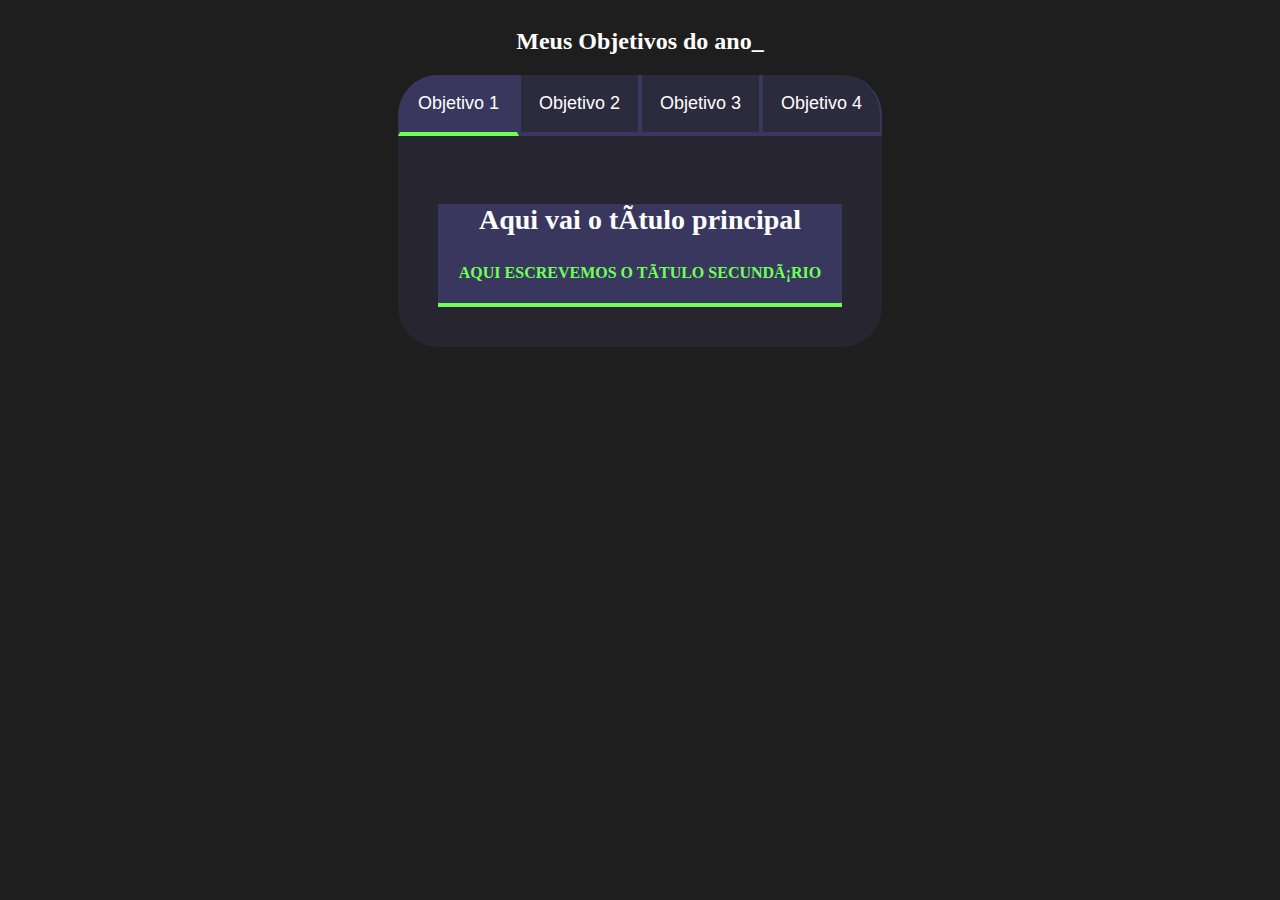
==== index.html @ cedd99f6 "au1" ====
<!DOCTYPE html>
<html lang="pt-br
<body>

    <meta charset="UTF-8">
    <meta name="viewport" content="width=device-width, initial-scale=1.0">
    <title>Meus objetivos do ano</title>
    <link rel="stylesheet" href="style.css">
</head>

<body>

    <section class="conteudo-principal">
        <h2 class=”titulo-principal”>Meus Objetivos do ano<span>_<span></h2>

        <div class="conteudo">
            <div class="botoes">
                <button class="botao ativo"> Objetivo 1 </button>
                <button class="botao "> Objetivo 2 </button>
                <button class="botao "> Objetivo 3 </button>
                <button class="botao "> Objetivo 4 </button>
            </div>

            <div class="abas-textos">
                <div class="aba-conteudo ativo">
                    <h3 class="aba-conteudo-titulo-principal"> Aqui vai o título principal </h3>
                    <h4 class="aba-conteudo-titulo-secundario">Aqui escrevemos o título secundário </h4>
                </div>
                <div class="aba-conteudo">
                    <h3 class="aba-conteudo-titulo-principal"> Arickqui vai o título principal </h3>
                    <h4 class="aba-conteudo-titulo-secundario">Aqui escrevemos o título secundário </h4>
                </div>
                <div class="aba-conteudo">
                    <h3 class="aba-conteudo-titulo-principal"> Aqui vai o título principal </h3>
                    <h4 class="aba-conteudo-titulo-secundario">Aqui escrevemos o título secundário </h4>
                </div>
                <div class="aba-conteudo">
                    <h3 class="aba-conteudo-titulo-principal"> Aqui vai o título principal </h3>
                    <h4 class="aba-conteudo-titulo-secundario">Aqui escrevemos o título secundário </h4>
                </div>
            </div>
        </div>
    </section>
    <script src="main.js"></script>
</body>

</html>
---- style.css ----
@import url('https://fonts.googleapis.com/css2?family=Chakra+Petch&display=swap');

:root {
    --cor-de-fundo: #1E1E1E;
    --verde: #6FFF57;
    --branco: #FFFFFF;
    --botao-ativo: #3A375E;
    --botao-inativo: rgba(58, 55, 94, 0.5);
    --texto-fundo: rgba(58, 55, 94, 0.3);
}

body {
    background-color: var(--cor-de-fundo);
    color: var(--branco);
}

.conteudo-principal {
    display: flex;
    flex-direction: column;
    justify-content: center;
    align-items: center;
    max-width: 1200px;
    width: 100%;
    margin: 0 auto;
}

.titulo-principal { 
    text-align: left;
    width: 100%;
    font-size: 32px;
}

.titulo-principal span {
    color: var(--verde);
}

.botao { 
    font-family: "Crakra Petch", sans-serif;
    background-color: var(--botao-inativo);
    color: var(--branco); display: flex;
    justify-content: center;
    padding: 1em;
    font-size: 18px;
    align-items: center;
    width: 100%;
    border-bottom: 4px solid var(--botao-ativo); 
    border-left: 2px solid var(--botao-ativo); 
    border-right: 2px solid var(--botao-ativo);
    border-top: none;
}

.botoes { 
    display: block;
}

.ativo {
    background-color: var(--botao-ativo);
    border-bottom: 4px solid var(--verde);
}

.abas-textos {
    background-color: var(--texto-fundo);
    padding: 40px;
    border-radius: 0 0 40px 40px;
}

.botao.ativo {
    background-color: var(--botao-ativo);
    border-bottom: 4px solid var(--verde);
}

.aba-conteudo-titulo-principal {
    font-size: 28px;
    text-align: center;
}

.aba-conteudo-titulo-secundario {
    text-align: center;
    color: var(--verde);
    text-transform: uppercase;
}

.aba-conteudo.ativo{
    display: block;
}

.aba-conteudo {
    display: none;
}


@media screen and (min-width: 768px) { 
    .botoes { 
        display: flex;
    }

    .botao:first-child {
        border-radius: 40px 0 0 0;
    }
    
    .botao:last-child {
        border-radius: 0 40px 0 0;
    }
}
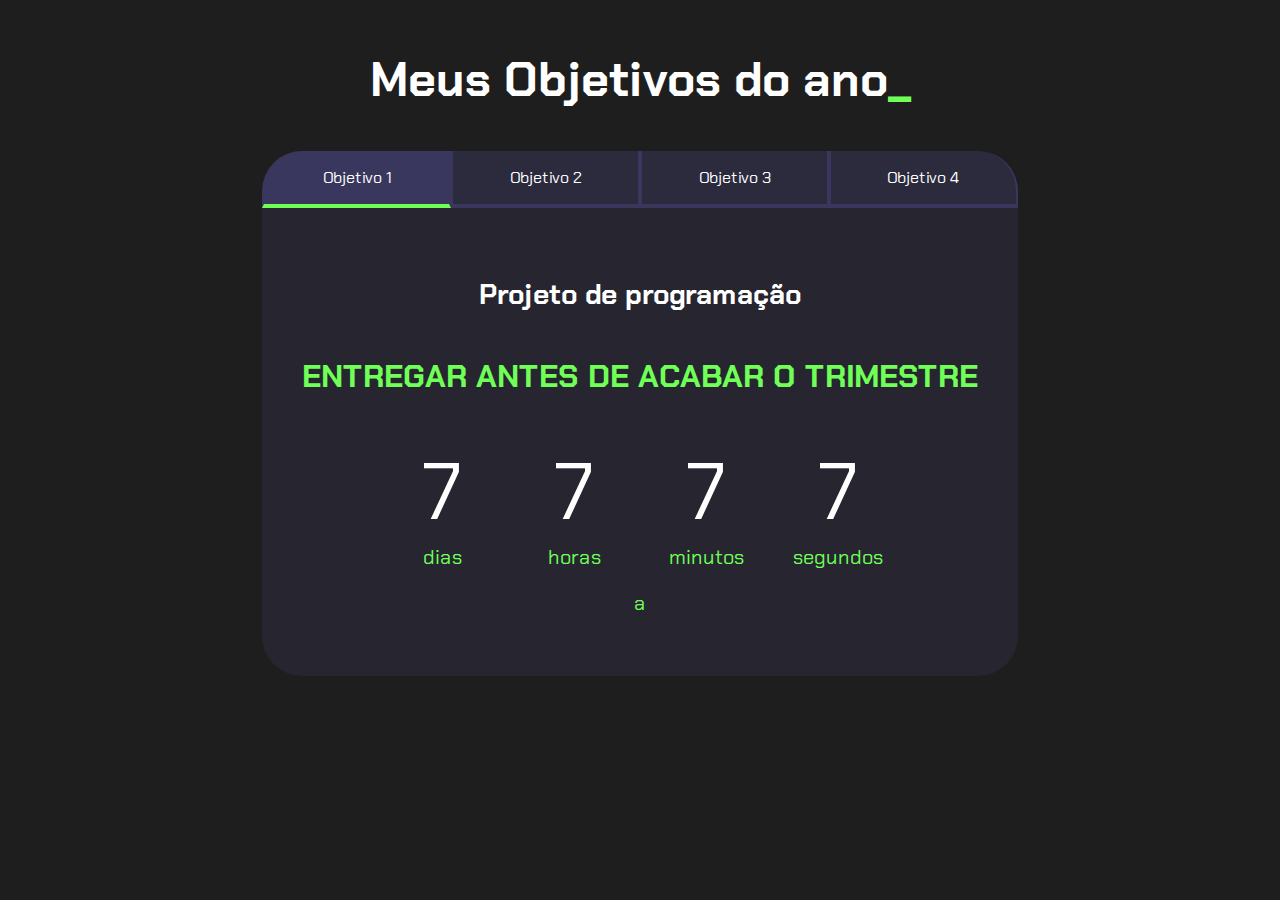
==== commit f00227c8: "Update index.html" ====
--- a/index.html
+++ b/index.html
@@ -1,7 +1,6 @@
 <!DOCTYPE html>
-<html lang="pt-br
-<body>
-
+<html lang="pt-br">
+<head>
     <meta charset="UTF-8">
     <meta name="viewport" content="width=device-width, initial-scale=1.0">
     <title>Meus objetivos do ano</title>
@@ -11,9 +10,9 @@
 <body>
 
     <section class="conteudo-principal">
-        <h2 class=”titulo-principal”>Meus Objetivos do ano<span>_<span></h2>
+        <h2 class="titulo-principal">Meus Objetivos do ano<span>_<span></h2>
 
-        <div class="conteudo">
+        <div class="conteudos">
             <div class="botoes">
                 <button class="botao ativo"> Objetivo 1 </button>
                 <button class="botao "> Objetivo 2 </button>
@@ -23,25 +22,102 @@
 
             <div class="abas-textos">
                 <div class="aba-conteudo ativo">
-                    <h3 class="aba-conteudo-titulo-principal"> Aqui vai o título principal </h3>
-                    <h4 class="aba-conteudo-titulo-secundario">Aqui escrevemos o título secundário </h4>
-                </div>
-                <div class="aba-conteudo">
-                    <h3 class="aba-conteudo-titulo-principal"> Arickqui vai o título principal </h3>
-                    <h4 class="aba-conteudo-titulo-secundario">Aqui escrevemos o título secundário </h4>
+                    <h3 class="aba-conteudo-titulo-principal"> Projeto de programação </h3>
+                    <h4 class="aba-conteudo-titulo-secundario">Entregar antes de acabar o trimestre </h4>
+                    <div class="contador">
+                        <div class="contador-digito">
+                            <p class="contador-digito-numero" id="dias0" > 7 </p>
+                            <p class="contador-digito-texto"> dias </p>
+                        </div>
+                        <div class="contador-digito">
+                            <p class="contador-digito-numero" id="horas0"> 7 </p>
+                            <p class="contador-digito-texto"> horas </p>
+                        </div>
+                        <div class="contador-digito">
+                            <p class="contador-digito-numero" id="min0"> 7 </p>
+                            <p class="contador-digito-texto"> minutos </p>
+                        </div>
+                        <div class="contador-digito">
+                            <p class="contador-digito-numero" id="seg0"> 7 </p>
+                            <p class="contador-digito-texto"> segundos </p>
+                        </div>
+                    </div>
+                    <div class="situacao">
+                        <p class="situacao-texto">a</p>
+                    </div>
                 </div>
                 <div class="aba-conteudo">
                     <h3 class="aba-conteudo-titulo-principal"> Aqui vai o título principal </h3>
                     <h4 class="aba-conteudo-titulo-secundario">Aqui escrevemos o título secundário </h4>
+                    <div class="contador">
+                        <div class="contador-digito">
+                            <p class="contador-digito-numero" id="dias1" > 7 </p>
+                            <p class="contador-digito-texto"> dias </p>
+                        </div>
+                        <div class="contador-digito">
+                            <p class="contador-digito-numero" id="horas1"> 7 </p>
+                            <p class="contador-digito-texto"> horas </p>
+                        </div>
+                        <div class="contador-digito">
+                            <p class="contador-digito-numero" id="min1"> 7 </p>
+                            <p class="contador-digito-texto"> minutos </p>
+                        </div>
+                        <div class="contador-digito">
+                            <p class="contador-digito-numero" id="seg1"> 7 </p>
+                            <p class="contador-digito-texto"> segundos </p>
+                        </div>
+                    </div>
+                    <div class="situacao">
+                        <p class="situacao-texto">a</p>
+                    </div>
                 </div>
                 <div class="aba-conteudo">
                     <h3 class="aba-conteudo-titulo-principal"> Aqui vai o título principal </h3>
                     <h4 class="aba-conteudo-titulo-secundario">Aqui escrevemos o título secundário </h4>
+                    <div class="contador">
+                        <div class="contador-digito">
+                            <p class="contador-digito-numero" id="dias2" > 7 </p>
+                            <p class="contador-digito-texto"> dias </p>
+                        </div>
+                        <div class="contador-digito">
+                            <p class="contador-digito-numero" id="horas2"> 7 </p>
+                            <p class="contador-digito-texto"> horas </p>
+                        </div>
+                        <div class="contador-digito">
+                            <p class="contador-digito-numero" id="min2"> 7 </p>
+                            <p class="contador-digito-texto"> minutos </p>
+                        </div>
+                        <div class="contador-digito">
+                            <p class="contador-digito-numero" id="seg2"> 7 </p>
+                            <p class="contador-digito-texto"> segundos </p>
+                        </div>
+                    </div>
+                </div>
+                <div class="aba-conteudo">
+                    <h3 class="aba-conteudo-titulo-principal"> Aqui vai o título principal </h3>
+                    <h4 class="aba-conteudo-titulo-secundario">Aqui escrevemos o título secundário </h4>
+                    <div class="contador">
+                        <div class="contador-digito">
+                            <p class="contador-digito-numero" id="dias3" > 7 </p>
+                            <p class="contador-digito-texto"> dias </p>
+                        </div>
+                        <div class="contador-digito">
+                            <p class="contador-digito-numero" id="horas4"> 7 </p>
+                            <p class="contador-digito-texto"> horas </p>
+                        </div>
+                        <div class="contador-digito">
+                            <p class="contador-digito-numero" id="min5"> 7 </p>
+                            <p class="contador-digito-texto"> minutos </p>
+                        </div>
+                        <div class="contador-digito">
+                            <p class="contador-digito-numero" id="seg6"> 7 </p>
+                            <p class="contador-digito-texto"> segundos </p>
+                        </div>
+                    </div>
                 </div>
             </div>
         </div>
     </section>
     <script src="main.js"></script>
 </body>
-
-</html>+</html>
--- a/style.css
+++ b/style.css
@@ -1,4 +1,4 @@
-@import url('https://fonts.googleapis.com/css2?family=Chakra+Petch&display=swap');
+@import url('https://fonts.googleapis.com/css2?family=Chakra+Petch:wght@400;700&display=swap');
 
 :root {
     --cor-de-fundo: #1E1E1E;
@@ -12,56 +12,51 @@
 body {
     background-color: var(--cor-de-fundo);
     color: var(--branco);
+    font-family: "Chakra Petch", sans-serif;
 }
 
-.conteudo-principal {
+.conteudo-principal{
     display: flex;
     flex-direction: column;
     justify-content: center;
     align-items: center;
-    max-width: 1200px;
     width: 100%;
     margin: 0 auto;
+
 }
 
-.titulo-principal { 
+.conteudo-principal {
     text-align: left;
     width: 100%;
     font-size: 32px;
 }
 
-.titulo-principal span {
+.conteudo-principal span {
     color: var(--verde);
 }
 
-.botao { 
-    font-family: "Crakra Petch", sans-serif;
+.botao {
+    font-family: "Chakra Petch", sans-serif;
     background-color: var(--botao-inativo);
-    color: var(--branco); display: flex;
+    color: var(--branco);
+    display: flex;
     justify-content: center;
     padding: 1em;
-    font-size: 18px;
+    font-size: 16px;
     align-items: center;
     width: 100%;
-    border-bottom: 4px solid var(--botao-ativo); 
-    border-left: 2px solid var(--botao-ativo); 
+    border-bottom: 4px solid var(--botao-ativo);
+    border-left: 2px solid var(--botao-ativo);
     border-right: 2px solid var(--botao-ativo);
     border-top: none;
 }
 
-.botoes { 
-    display: block;
+.botao:first-child {
+    border-radius: 40px 40px 0 0;
 }
 
-.ativo {
-    background-color: var(--botao-ativo);
-    border-bottom: 4px solid var(--verde);
-}
-
-.abas-textos {
-    background-color: var(--texto-fundo);
-    padding: 40px;
-    border-radius: 0 0 40px 40px;
+.botoes {
+    display: block;
 }
 
 .botao.ativo {
@@ -69,35 +64,68 @@
     border-bottom: 4px solid var(--verde);
 }
 
-.aba-conteudo-titulo-principal {
+.abas-textos{
+    background-color: var(--texto-fundo);
+    padding: 40px;
+    border-radius: 0 0 40px 40px;
+}
+
+.aba-conteudo.ativo{
+    display:block;   
+}
+
+.aba-conteudo{
+    display:none;   
+}
+
+.aba-conteudo-titulo-principal{
     font-size: 28px;
     text-align: center;
 }
-
-.aba-conteudo-titulo-secundario {
+.aba-conteudo-titulo-secundario{
     text-align: center;
     color: var(--verde);
     text-transform: uppercase;
 }
 
-.aba-conteudo.ativo{
-    display: block;
+.contador{
+    display: flex;
+    justify-content: center;
+    flex-wrap: wrap;
 }
 
-.aba-conteudo {
-    display: none;
+.contador-digito {
+    padding: 0 16px;
+    text-align: center;
+    min-width: 100px;
 }
 
+.contador-digito-numero {
+    font-size: 80px;
+    margin: 0;
+}
 
-@media screen and (min-width: 768px) { 
-    .botoes { 
+.contador-digito-texto {
+    color: var(--verde);
+    font-size: 20px;
+    margin: 0;
+}
+
+.situacao{
+    color: var(--verde);
+    font-size: 20px;
+    display: flex;
+    justify-content: center;
+    margin: 0;
+}
+
+@media screen and (min-width: 768px) {
+    .botoes{
         display: flex;
     }
-
     .botao:first-child {
         border-radius: 40px 0 0 0;
     }
-    
     .botao:last-child {
         border-radius: 0 40px 0 0;
     }
